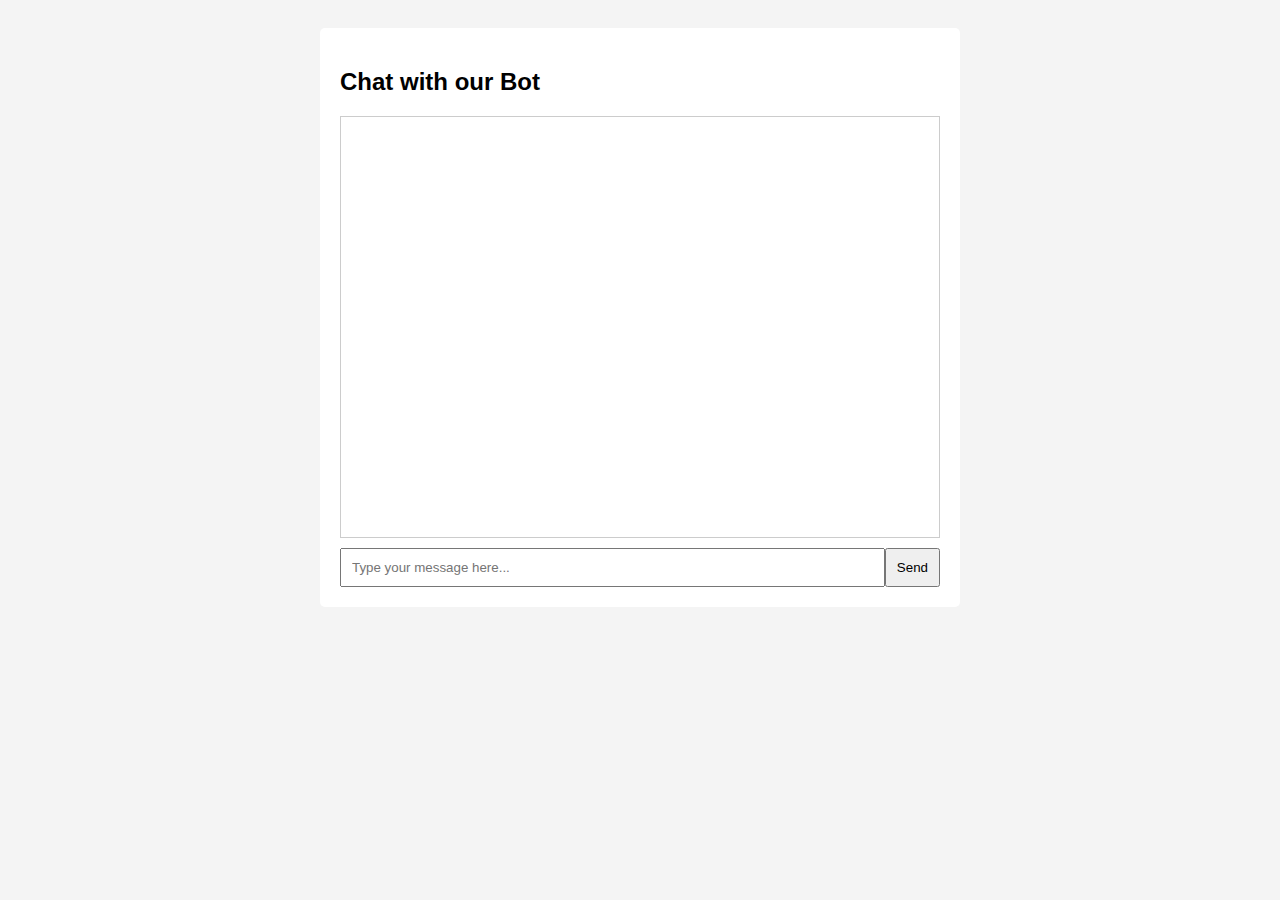
==== src/index.html @ e8168fc2 "tentar outro url" ====
<!DOCTYPE html>
<html lang="en">
<head>
    <meta charset="UTF-8">
    <meta name="viewport" content="width=device-width, initial-scale=1.0">
    <title>Chatbot</title>
    <style>
        body { font-family: Arial, sans-serif; background-color: #f4f4f4; padding: 20px; }
        #chat-container { max-width: 600px; margin: auto; background: #fff; padding: 20px; border-radius: 5px; }
        #messages { height: 400px; overflow-y: scroll; border: 1px solid #ccc; padding: 10px; }
        .message { margin: 10px 0; }
        .user { color: blue; }
        .bot { color: green; }
        #input-container { display: flex; margin-top: 10px; }
        #input { flex: 1; padding: 10px; }
        #send { padding: 10px; }
    </style>
</head>
<body>
    <div id="chat-container">
        <h2>Chat with our Bot</h2>
        <div id="messages"></div>
        <div id="input-container">
            <input type="text" id="input" placeholder="Type your message here..." />
            <button id="send">Send</button>
        </div>
    </div>

    <script>
      const sendButton = document.getElementById('send');
      const inputField = document.getElementById('input');
      const messagesDiv = document.getElementById('messages');
      let messageList = []; // New variable to store previous messages

      sendButton.addEventListener('click', sendMessage);
      inputField.addEventListener('keypress', function(e) {
        if (e.key === 'Enter') {
          sendMessage();
        }
      });

      function appendMessage(role, content) {
        const messageDiv = document.createElement('div');
        messageDiv.classList.add('message', role);
        messageDiv.textContent = `${role === 'user' ? 'You' : 'Bot'}: ${content}`;
        messagesDiv.appendChild(messageDiv);
        messagesDiv.scrollTop = messagesDiv.scrollHeight;
      }

      async function sendMessage() {
        const message = inputField.value.trim();
        if (!message) return;
        appendMessage('user', message);
        inputField.value = '';

        messageList.push({ role: 'user', content: message }); // Add current message to the list

        try {
          const response = await fetch('educapt-hwhqgud4frhxemgq.westeurope-01.azurewebsites.net/', {
            method: 'POST',
            headers: { 'Content-Type': 'application/json' },
            body: JSON.stringify({ "messages": messageList })//, // Send the list of messages
            //mode:"cors"
          });
            const data = await response.json();
            const botResponse = data.content; // Access the 'content' property of the response object
            appendMessage('bot', botResponse);
            messageList.push({ role: 'bot', content: botResponse }); // Add bot response to the list
          appendMessage('bot', data.response);
          messageList.push({ role: 'bot', content: data.response }); // Add bot response to the list
        } catch (error) {
          appendMessage('bot', 'Sorry, there was an error.');
        }
      }
    </script>
</body>
</html>
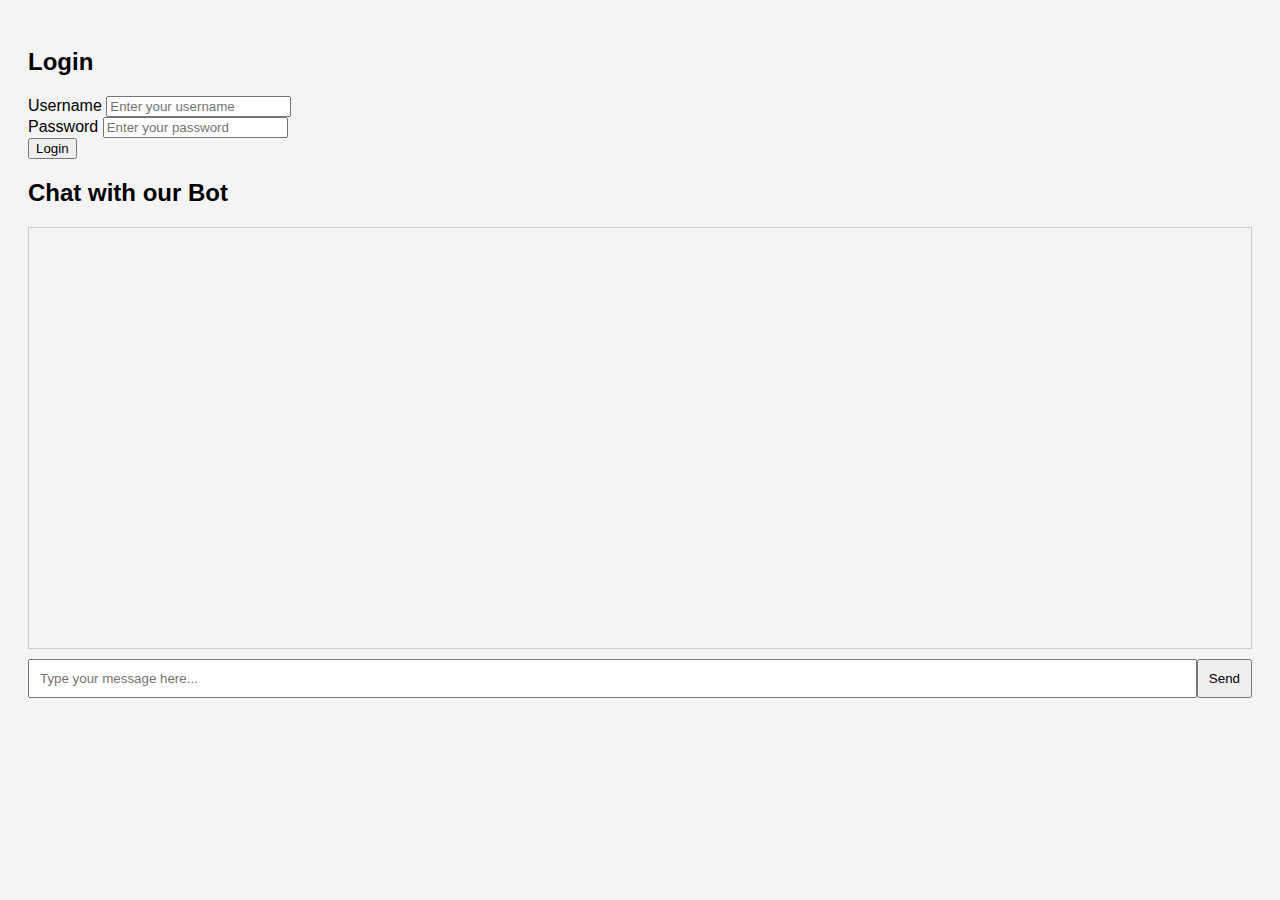
==== commit 009e923f: "add login logic" ====
--- a/src/index.html
+++ b/src/index.html
@@ -17,7 +17,24 @@
     </style>
 </head>
 <body>
-    <div id="chat-container">
+  <div id="container">
+    <h2 id="header">Login</h2>
+
+    <!-- Login Form -->
+    <div id="login-form">
+        <div class="form-group">
+            <label for="username">Username</label>
+            <input type="text" id="username" placeholder="Enter your username" />
+        </div>
+        <div class="form-group">
+            <label for="password">Password</label>
+            <input type="password" id="password" placeholder="Enter your password" />
+        </div>
+        <button id="login">Login</button>
+    </div>
+
+    <!-- Chat Interface -->
+    <div id="chat-interface" class="hidden">
         <h2>Chat with our Bot</h2>
         <div id="messages"></div>
         <div id="input-container">
@@ -25,12 +42,33 @@
             <button id="send">Send</button>
         </div>
     </div>
+  </div>
 
-    <script>
+  <script>
+    const loginButton = document.getElementById('login');
+    const loginForm = document.getElementById('login-form');
       const sendButton = document.getElementById('send');
       const inputField = document.getElementById('input');
       const messagesDiv = document.getElementById('messages');
       let messageList = []; // New variable to store previous messages
+
+
+      // Mock login function (to be replaced with backend integration)
+      loginButton.addEventListener('click', function () {
+          const username = document.getElementById('username').value.trim();
+          const password = document.getElementById('password').value.trim();
+
+          if (!username || !password) {
+              alert('Please fill in both fields.');
+              return;
+          }
+
+          // Simulate successful login
+          alert('Login successful!'); // Replace with actual backend call
+          loginForm.classList.add('hidden');
+          chatInterface.classList.remove('hidden');
+          header.textContent = `Welcome, ${username}`;
+      });
 
       sendButton.addEventListener('click', sendMessage);
       inputField.addEventListener('keypress', function(e) {
@@ -56,7 +94,7 @@
         messageList.push({ role: 'user', content: message }); // Add current message to the list
 
         try {
-          const response = await fetch('educapt-hwhqgud4frhxemgq.westeurope-01.azurewebsites.net/', {
+          const response = await fetch('https://educapt-hwhqgud4frhxemgq.westeurope-01.azurewebsites.net/chatbot', {
             method: 'POST',
             headers: { 'Content-Type': 'application/json' },
             body: JSON.stringify({ "messages": messageList })//, // Send the list of messages
@@ -65,9 +103,7 @@
             const data = await response.json();
             const botResponse = data.content; // Access the 'content' property of the response object
             appendMessage('bot', botResponse);
-            messageList.push({ role: 'bot', content: botResponse }); // Add bot response to the list
-          appendMessage('bot', data.response);
-          messageList.push({ role: 'bot', content: data.response }); // Add bot response to the list
+            messageList.push({ role: 'assistant', content: botResponse }); // Add bot response to the list
         } catch (error) {
           appendMessage('bot', 'Sorry, there was an error.');
         }
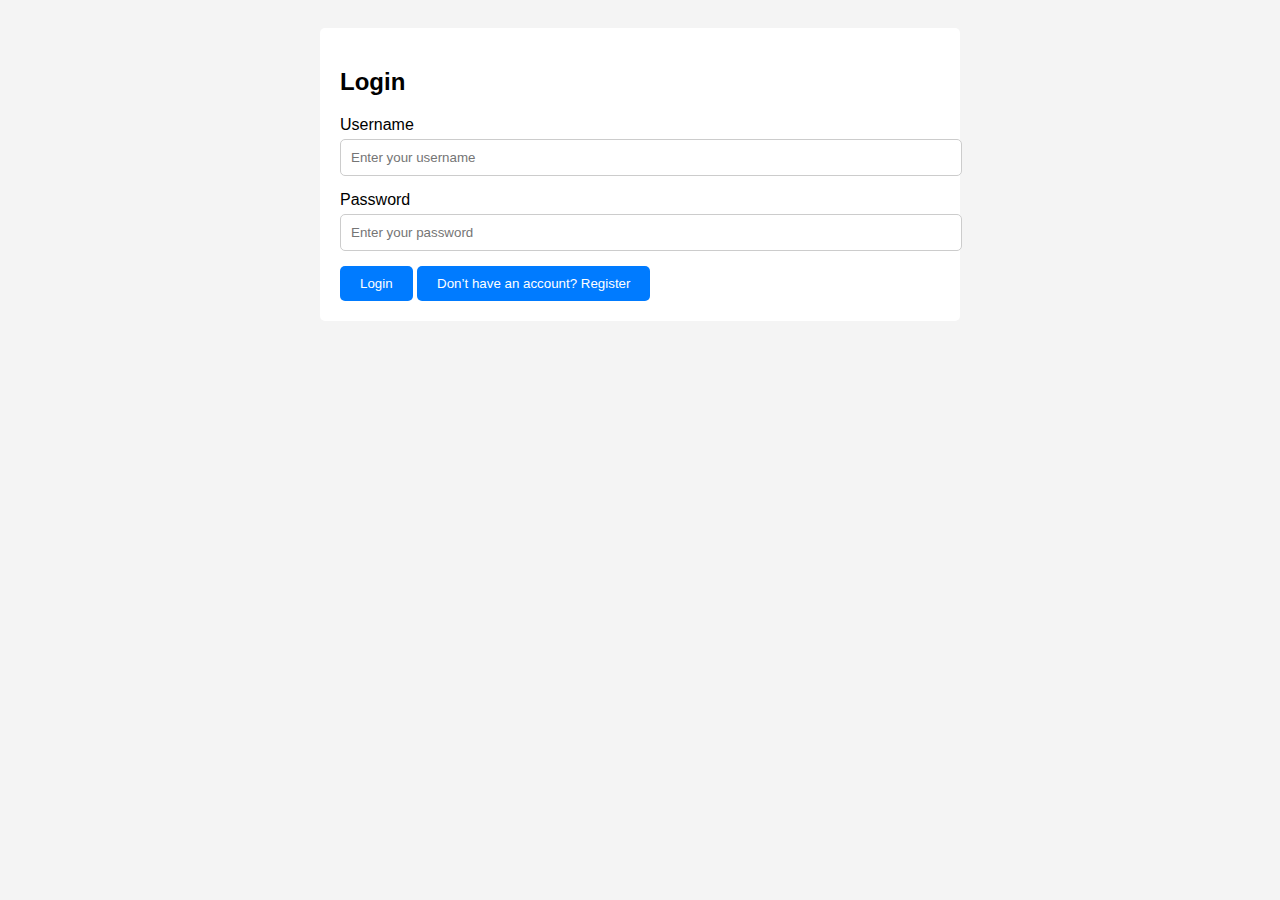
==== commit cdbeb2df: "register and login added" ====
--- a/src/index.html
+++ b/src/index.html
@@ -6,7 +6,7 @@
     <title>Chatbot</title>
     <style>
         body { font-family: Arial, sans-serif; background-color: #f4f4f4; padding: 20px; }
-        #chat-container { max-width: 600px; margin: auto; background: #fff; padding: 20px; border-radius: 5px; }
+        #container { max-width: 600px; margin: auto; background: #fff; padding: 20px; border-radius: 5px; }
         #messages { height: 400px; overflow-y: scroll; border: 1px solid #ccc; padding: 10px; }
         .message { margin: 10px 0; }
         .user { color: blue; }
@@ -14,24 +14,46 @@
         #input-container { display: flex; margin-top: 10px; }
         #input { flex: 1; padding: 10px; }
         #send { padding: 10px; }
+        .hidden { display: none; }
+        .form-group { margin-bottom: 15px; }
+        .form-group label { display: block; margin-bottom: 5px; }
+        .form-group input { width: 100%; padding: 10px; border: 1px solid #ccc; border-radius: 5px; }
+        button { padding: 10px 20px; background-color: #007BFF; color: #fff; border: none; border-radius: 5px; cursor: pointer; }
+        button:hover { background-color: #0056b3; }
     </style>
 </head>
 <body>
   <div id="container">
     <h2 id="header">Login</h2>
 
-    <!-- Login Form -->
-    <div id="login-form">
-        <div class="form-group">
-            <label for="username">Username</label>
-            <input type="text" id="username" placeholder="Enter your username" />
-        </div>
-        <div class="form-group">
-            <label for="password">Password</label>
-            <input type="password" id="password" placeholder="Enter your password" />
-        </div>
-        <button id="login">Login</button>
-    </div>
+<!-- Login and Registration Forms -->
+<div id="auth-forms">
+  <div id="register-form" class="hidden">
+      <div class="form-group">
+          <label for="register-username">Username</label>
+          <input type="text" id="register-username" placeholder="Enter your username" />
+      </div>
+      <div class="form-group">
+          <label for="register-password">Password</label>
+          <input type="password" id="register-password" placeholder="Enter your password" />
+      </div>
+      <button id="register">Register</button>
+      <button id="switch-to-login">Already have an account? Login</button>
+  </div>
+
+  <div id="login-form">
+      <div class="form-group">
+          <label for="login-username">Username</label>
+          <input type="text" id="login-username" placeholder="Enter your username" />
+      </div>
+      <div class="form-group">
+          <label for="login-password">Password</label>
+          <input type="password" id="login-password" placeholder="Enter your password" />
+      </div>
+      <button id="login">Login</button>
+      <button id="switch-to-register">Don’t have an account? Register</button>
+  </div>
+</div>
 
     <!-- Chat Interface -->
     <div id="chat-interface" class="hidden">
@@ -45,8 +67,89 @@
   </div>
 
   <script>
-    const loginButton = document.getElementById('login');
-    const loginForm = document.getElementById('login-form');
+        const loginButton = document.getElementById('login');
+        const registerButton = document.getElementById('register');
+        const switchToRegisterButton = document.getElementById('switch-to-register');
+        const switchToLoginButton = document.getElementById('switch-to-login');
+
+        const loginForm = document.getElementById('login-form');
+        const registerForm = document.getElementById('register-form');
+        const authForms = document.getElementById('auth-forms');
+        const chatInterface = document.getElementById('chat-interface');
+        const header = document.getElementById('header');
+
+        // Switch between login and register forms
+        switchToRegisterButton.addEventListener('click', function () {
+            loginForm.classList.add('hidden');
+            registerForm.classList.remove('hidden');
+        });
+
+        switchToLoginButton.addEventListener('click', function () {
+            registerForm.classList.add('hidden');
+            loginForm.classList.remove('hidden');
+        });
+
+        // Handle registration
+        registerButton.addEventListener('click', async function () {
+            const username = document.getElementById('register-username').value.trim();
+            const password = document.getElementById('register-password').value.trim();
+
+            if (!username || !password) {
+                alert('Please fill in both fields.');
+                return;
+            }
+
+            try {
+                const response = await fetch('/register', {
+                    method: 'POST',
+                    headers: { 'Content-Type': 'application/json' },
+                    body: JSON.stringify({ username, password })
+                });
+                const data = await response.json();
+
+                if (response.ok) {
+                    alert(data.message);
+                    registerForm.classList.add('hidden');
+                    loginForm.classList.remove('hidden');
+                } else {
+                    alert(data.detail || 'Registration failed.');
+                }
+            } catch (error) {
+                alert('An error occurred during registration.');
+            }
+        });
+
+        // Handle login
+        loginButton.addEventListener('click', async function () {
+            const username = document.getElementById('login-username').value.trim();
+            const password = document.getElementById('login-password').value.trim();
+
+            if (!username || !password) {
+                alert('Please fill in both fields.');
+                return;
+            }
+
+            try {
+                const response = await fetch('/login', {
+                    method: 'POST',
+                    headers: { 'Content-Type': 'application/json' },
+                    body: JSON.stringify({ username, password })
+                });
+                const data = await response.json();
+
+                if (response.ok) {
+                    alert(data.message);
+                    authForms.classList.add('hidden');
+                    chatInterface.classList.remove('hidden');
+                    header.textContent = `Welcome, ${username}`;
+                } else {
+                    alert(data.detail || 'Login failed.');
+                }
+            } catch (error) {
+                alert('An error occurred during login.');
+            }
+        });
+
       const sendButton = document.getElementById('send');
       const inputField = document.getElementById('input');
       const messagesDiv = document.getElementById('messages');
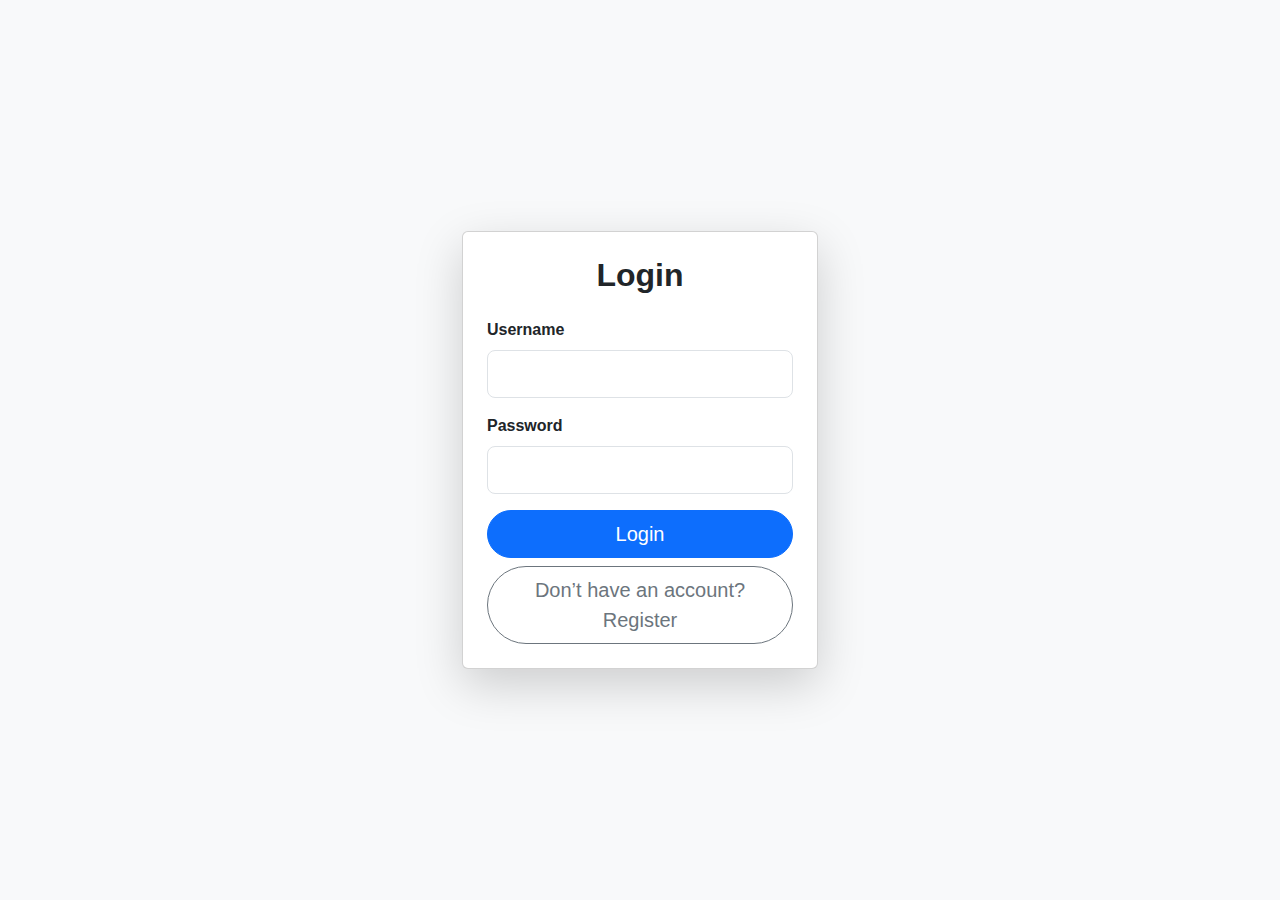
==== commit 2a53ee51: "major improvements" ====
--- a/src/index.html
+++ b/src/index.html
@@ -1,216 +1,30 @@
 <!DOCTYPE html>
 <html lang="en">
 <head>
-    <meta charset="UTF-8">
-    <meta name="viewport" content="width=device-width, initial-scale=1.0">
-    <title>Chatbot</title>
-    <style>
-        body { font-family: Arial, sans-serif; background-color: #f4f4f4; padding: 20px; }
-        #container { max-width: 600px; margin: auto; background: #fff; padding: 20px; border-radius: 5px; }
-        #messages { height: 400px; overflow-y: scroll; border: 1px solid #ccc; padding: 10px; }
-        .message { margin: 10px 0; }
-        .user { color: blue; }
-        .bot { color: green; }
-        #input-container { display: flex; margin-top: 10px; }
-        #input { flex: 1; padding: 10px; }
-        #send { padding: 10px; }
-        .hidden { display: none; }
-        .form-group { margin-bottom: 15px; }
-        .form-group label { display: block; margin-bottom: 5px; }
-        .form-group input { width: 100%; padding: 10px; border: 1px solid #ccc; border-radius: 5px; }
-        button { padding: 10px 20px; background-color: #007BFF; color: #fff; border: none; border-radius: 5px; cursor: pointer; }
-        button:hover { background-color: #0056b3; }
-    </style>
+  <meta charset="UTF-8" />
+  <title>Second Page</title>
+  <style>
+    body { font-family: Arial, sans-serif; background-color: #f4f4f4; padding: 20px; }
+    #container { max-width: 600px; margin: auto; background: #fff; padding: 20px; border-radius: 5px; }
+  </style>
 </head>
 <body>
-  <div id="container">
-    <h2 id="header">Login</h2>
-
-<!-- Login and Registration Forms -->
-<div id="auth-forms">
-  <div id="register-form" class="hidden">
-      <div class="form-group">
-          <label for="register-username">Username</label>
-          <input type="text" id="register-username" placeholder="Enter your username" />
-      </div>
-      <div class="form-group">
-          <label for="register-password">Password</label>
-          <input type="password" id="register-password" placeholder="Enter your password" />
-      </div>
-      <button id="register">Register</button>
-      <button id="switch-to-login">Already have an account? Login</button>
-  </div>
-
-  <div id="login-form">
-      <div class="form-group">
-          <label for="login-username">Username</label>
-          <input type="text" id="login-username" placeholder="Enter your username" />
-      </div>
-      <div class="form-group">
-          <label for="login-password">Password</label>
-          <input type="password" id="login-password" placeholder="Enter your password" />
-      </div>
-      <button id="login">Login</button>
-      <button id="switch-to-register">Don’t have an account? Register</button>
-  </div>
-</div>
-
-    <!-- Chat Interface -->
-    <div id="chat-interface" class="hidden">
-        <h2>Chat with our Bot</h2>
-        <div id="messages"></div>
-        <div id="input-container">
-            <input type="text" id="input" placeholder="Type your message here..." />
-            <button id="send">Send</button>
-        </div>
-    </div>
-  </div>
 
   <script>
-        const loginButton = document.getElementById('login');
-        const registerButton = document.getElementById('register');
-        const switchToRegisterButton = document.getElementById('switch-to-register');
-        const switchToLoginButton = document.getElementById('switch-to-login');
+    window.location.href = 'login.html';
 
-        const loginForm = document.getElementById('login-form');
-        const registerForm = document.getElementById('register-form');
-        const authForms = document.getElementById('auth-forms');
-        const chatInterface = document.getElementById('chat-interface');
-        const header = document.getElementById('header');
-
-        // Switch between login and register forms
-        switchToRegisterButton.addEventListener('click', function () {
-            loginForm.classList.add('hidden');
-            registerForm.classList.remove('hidden');
-        });
-
-        switchToLoginButton.addEventListener('click', function () {
-            registerForm.classList.add('hidden');
-            loginForm.classList.remove('hidden');
-        });
-
-        // Handle registration
-        registerButton.addEventListener('click', async function () {
-            const username = document.getElementById('register-username').value.trim();
-            const password = document.getElementById('register-password').value.trim();
-
-            if (!username || !password) {
-                alert('Please fill in both fields.');
-                return;
-            }
-
-            try {
-                const response = await fetch('/register', {
-                    method: 'POST',
-                    headers: { 'Content-Type': 'application/json' },
-                    body: JSON.stringify({ username, password })
-                });
-                const data = await response.json();
-
-                if (response.ok) {
-                    alert(data.message);
-                    registerForm.classList.add('hidden');
-                    loginForm.classList.remove('hidden');
-                } else {
-                    alert(data.detail || 'Registration failed.');
-                }
-            } catch (error) {
-                alert('An error occurred during registration.');
-            }
-        });
-
-        // Handle login
-        loginButton.addEventListener('click', async function () {
-            const username = document.getElementById('login-username').value.trim();
-            const password = document.getElementById('login-password').value.trim();
-
-            if (!username || !password) {
-                alert('Please fill in both fields.');
-                return;
-            }
-
-            try {
-                const response = await fetch('/login', {
-                    method: 'POST',
-                    headers: { 'Content-Type': 'application/json' },
-                    body: JSON.stringify({ username, password })
-                });
-                const data = await response.json();
-
-                if (response.ok) {
-                    alert(data.message);
-                    authForms.classList.add('hidden');
-                    chatInterface.classList.remove('hidden');
-                    header.textContent = `Welcome, ${username}`;
-                } else {
-                    alert(data.detail || 'Login failed.');
-                }
-            } catch (error) {
-                alert('An error occurred during login.');
-            }
-        });
-
-      const sendButton = document.getElementById('send');
-      const inputField = document.getElementById('input');
-      const messagesDiv = document.getElementById('messages');
-      let messageList = []; // New variable to store previous messages
+  </script>
+</body>
+</html>
 
 
-      // Mock login function (to be replaced with backend integration)
-      loginButton.addEventListener('click', function () {
-          const username = document.getElementById('username').value.trim();
-          const password = document.getElementById('password').value.trim();
 
-          if (!username || !password) {
-              alert('Please fill in both fields.');
-              return;
-          }
 
-          // Simulate successful login
-          alert('Login successful!'); // Replace with actual backend call
-          loginForm.classList.add('hidden');
-          chatInterface.classList.remove('hidden');
-          header.textContent = `Welcome, ${username}`;
-      });
 
-      sendButton.addEventListener('click', sendMessage);
-      inputField.addEventListener('keypress', function(e) {
-        if (e.key === 'Enter') {
-          sendMessage();
-        }
-      });
 
-      function appendMessage(role, content) {
-        const messageDiv = document.createElement('div');
-        messageDiv.classList.add('message', role);
-        messageDiv.textContent = `${role === 'user' ? 'You' : 'Bot'}: ${content}`;
-        messagesDiv.appendChild(messageDiv);
-        messagesDiv.scrollTop = messagesDiv.scrollHeight;
-      }
 
-      async function sendMessage() {
-        const message = inputField.value.trim();
-        if (!message) return;
-        appendMessage('user', message);
-        inputField.value = '';
 
-        messageList.push({ role: 'user', content: message }); // Add current message to the list
 
-        try {
-          const response = await fetch('https://educapt-hwhqgud4frhxemgq.westeurope-01.azurewebsites.net/chatbot', {
-            method: 'POST',
-            headers: { 'Content-Type': 'application/json' },
-            body: JSON.stringify({ "messages": messageList })//, // Send the list of messages
-            //mode:"cors"
-          });
-            const data = await response.json();
-            const botResponse = data.content; // Access the 'content' property of the response object
-            appendMessage('bot', botResponse);
-            messageList.push({ role: 'assistant', content: botResponse }); // Add bot response to the list
-        } catch (error) {
-          appendMessage('bot', 'Sorry, there was an error.');
-        }
-      }
-    </script>
-</body>
-</html>
+
+
+
